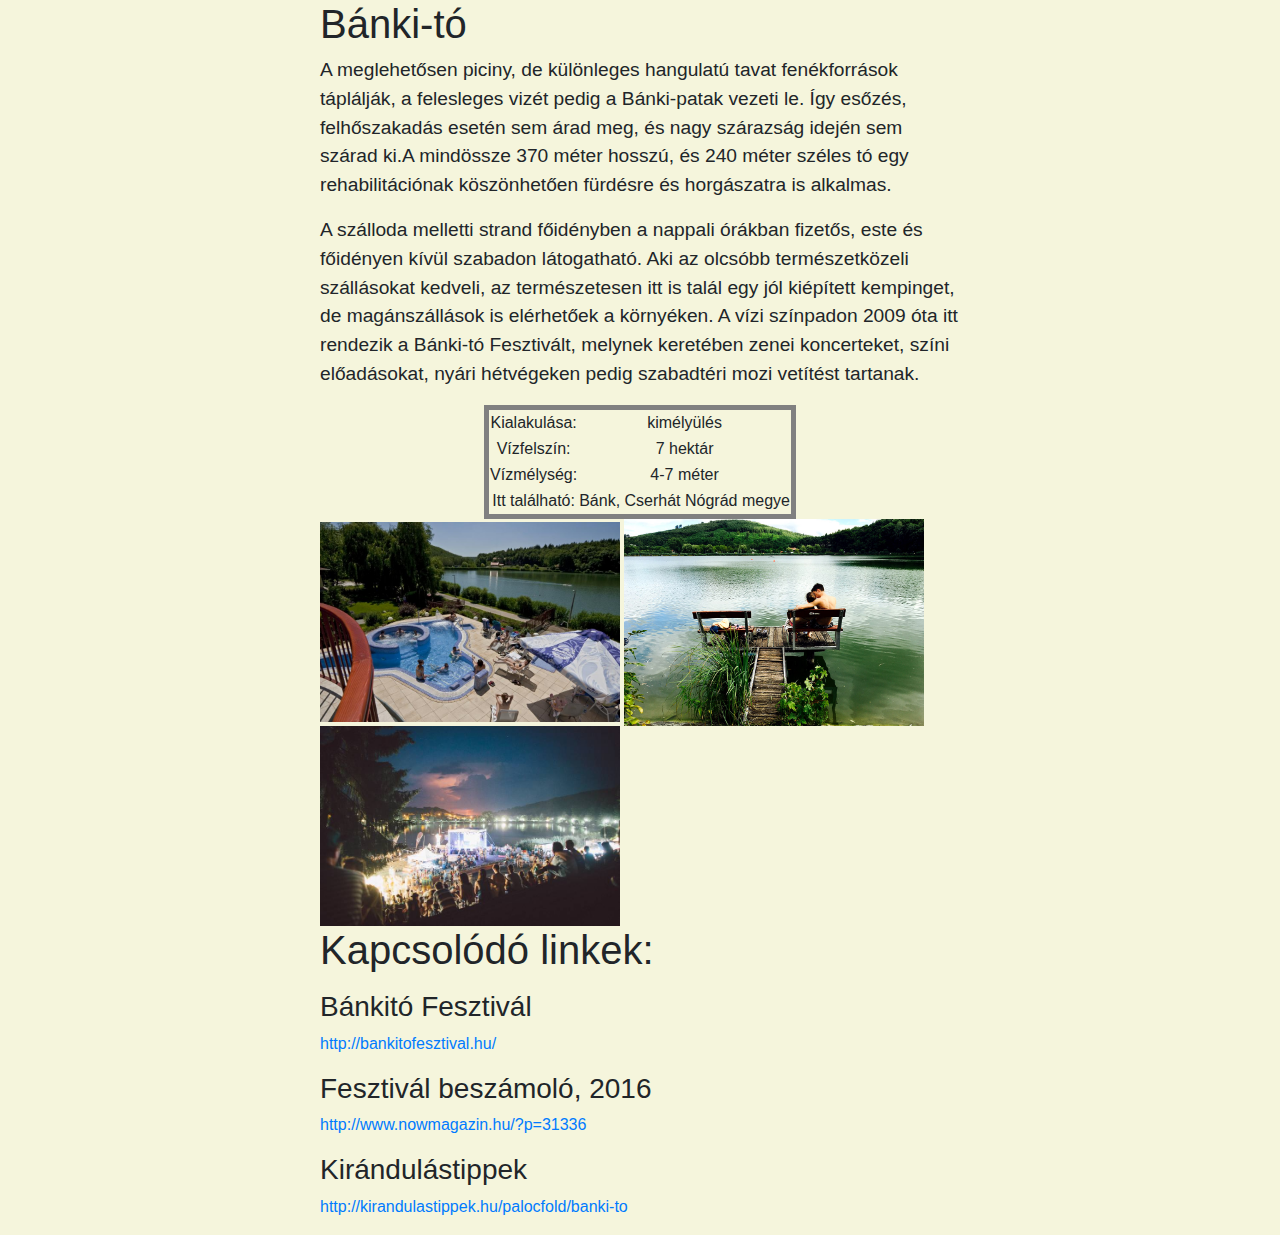
==== banki-to.html @ a47f08eb "banki-to html,css" ====
<!DOCTYPE html>
<html lang="en">
<head>
    <meta charset="UTF-8">
    <meta http-equiv="X-UA-Compatible" content="IE=edge">
    <meta name="viewport" content="width=device-width, initial-scale=1.0">
    <link rel="stylesheet" href="bootstrap.min.css">
    <link rel="stylesheet" href="banki.css">
    <link rel="stylesheet" href="tavacska.css">
    <title>Banki-to</title>
</head>
<body>
    
    <div id="bankiszoveg">
<h1>Bánki-tó</h1>
    <p>
         A meglehetősen piciny, de különleges hangulatú tavat fenékforrások táplálják, a felesleges vizét pedig a Bánki-patak vezeti le. Így esőzés, felhőszakadás esetén sem árad meg, és nagy szárazság idején sem szárad ki.A mindössze 370 méter hosszú, és 240 méter széles tó egy rehabilitációnak köszönhetően fürdésre és horgászatra is alkalmas.
    </p>
        
    <p>
        A szálloda melletti strand főidényben a nappali órákban fizetős, este és főidényen kívül szabadon látogatható. Aki az olcsóbb természetközeli szállásokat kedveli, az természetesen itt is talál egy jól kiépített kempinget, de magánszállások is elérhetőek a környéken. A vízi színpadon 2009 óta itt rendezik a Bánki-tó Fesztivált, melynek keretében zenei koncerteket, színi előadásokat, nyári hétvégeken pedig szabadtéri mozi vetítést tartanak.
    </p>
    </div>
    <section id="fooldal">
        <div id="bankitablazat">
            <table>
                <tr>
                    <td>Kialakulása:</td>
                    <td>kimélyülés</td>
                </tr>
                <tr>
                    <td>Vízfelszín:</td>
                    <td>7 hektár</td>
                </tr>
                <tr>
                    <td>Vízmélység:</td>
                    <td>4-7 méter</td>
                </tr>
                <tr>
                    <td>Itt található:</td>
                    <td>Bánk, Cserhát Nógrád megye</td>
                </tr>
            </table>
        </div>
            <div id="bankikepek">
                <img class="bankiimg" src="banki_to/2.jpg">
                <img class="bankiimg" src="banki_to/4.jpg">
                <img class="bankiimg" src="banki_to/5.jpg">
            </div>


            <div id="bankilinkek">
            <h1>Kapcsolódó linkek:</h1>
                <p><h3>Bánkitó Fesztivál</h3><a href="http://bankitofesztival.hu/">http://bankitofesztival.hu/</a></p>    
                <p><h3>Fesztivál beszámoló, 2016</h3><a href="http://www.nowmagazin.hu/?p=31336 ">http://www.nowmagazin.hu/?p=31336</a></p>
                <p><h3>Kirándulástippek</h3><a href="http://kirandulastippek.hu/palocfold/banki-to">http://kirandulastippek.hu/palocfold/banki-to<a></p>
            </div>
    </section>
    
</body>
</html>
---- banki.css ----
body {
    background-color: black;
}

table {
    border: solid gray 5px;
    text-align: center;
    margin: auto;
}

#bankiszoveg {
    margin: auto;
    width: 50%;
}

.bankiimg {
    width: 300px;
    margin: auto;
}
---- tavacska.css ----
#fooldal {
    margin: auto;
    width: 50%;
}
body {
    background-color: beige;
}

img {
   width: 350px; 
}

p {
font-size: larger;
}
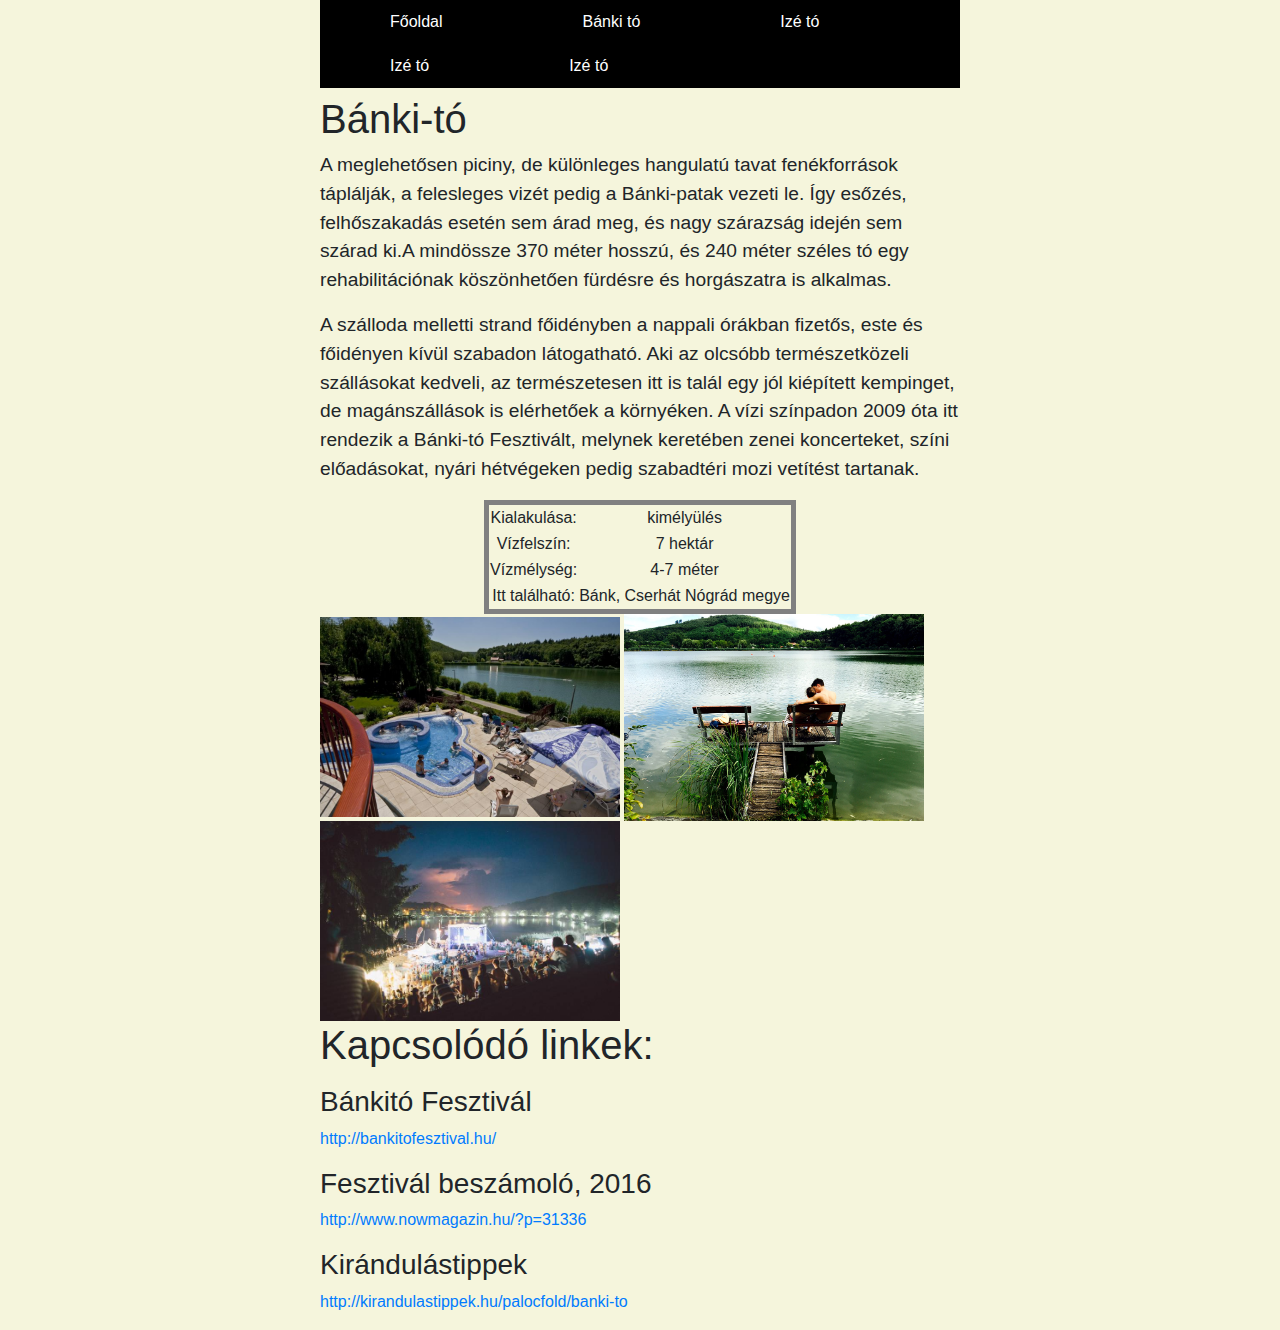
==== commit ededea23: "navbar indexhez meg bankihoz" ====
--- a/banki-to.html
+++ b/banki-to.html
@@ -10,8 +10,17 @@
     <title>Banki-to</title>
 </head>
 <body>
-    
+
     <div id="bankiszoveg">
+        <nav>
+            <ul>
+                <li><a href="index.html">Főoldal</a></li>
+                <li><a href="banki-to.html">Bánki tó</a></li>
+                <li><a href="">Izé tó</a></li>
+                <li><a href="">Izé tó</a></li>
+                <li><a href="">Izé tó</a></li>
+            </ul>
+        </nav>
 <h1>Bánki-tó</h1>
     <p>
          A meglehetősen piciny, de különleges hangulatú tavat fenékforrások táplálják, a felesleges vizét pedig a Bánki-patak vezeti le. Így esőzés, felhőszakadás esetén sem árad meg, és nagy szárazság idején sem szárad ki.A mindössze 370 méter hosszú, és 240 méter széles tó egy rehabilitációnak köszönhetően fürdésre és horgászatra is alkalmas.
--- a/tavacska.css
+++ b/tavacska.css
@@ -12,4 +12,26 @@
 
 p {
 font-size: larger;
+}
+
+ul {
+    display: inline-block;
+    list-style-type: none;
+    margin: 0;
+    padding: 0;
+    background-color: black;
+    width: 100%;
+}
+li {
+    float:left;
+}
+li a {
+    display: block;
+    text-decoration: none;
+    color: white;
+    text-align: center;
+    padding: 10px 70px;
+}
+li a:hover {
+    text-decoration: none;
 }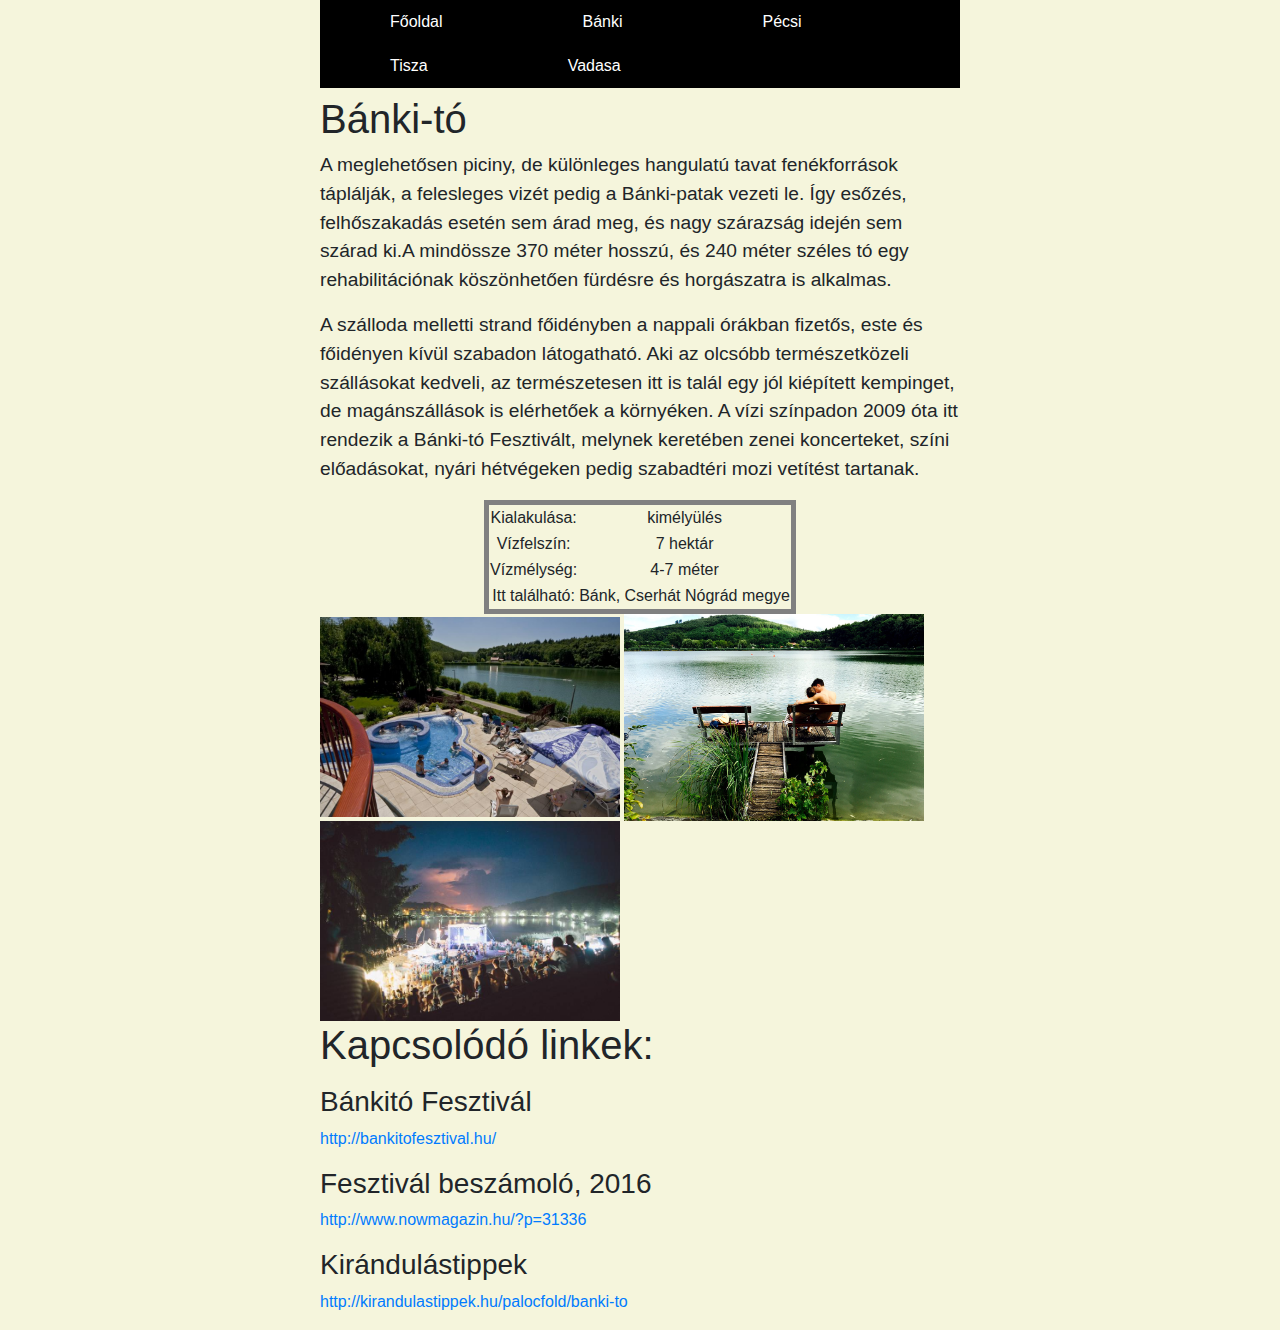
==== commit 9d586901: "navbar fix" ====
--- a/banki-to.html
+++ b/banki-to.html
@@ -15,10 +15,10 @@
         <nav>
             <ul>
                 <li><a href="index.html">Főoldal</a></li>
-                <li><a href="banki-to.html">Bánki tó</a></li>
-                <li><a href="">Izé tó</a></li>
-                <li><a href="">Izé tó</a></li>
-                <li><a href="">Izé tó</a></li>
+                <li><a href="banki-to.html">Bánki</a></li>
+                <li><a href="">Pécsi</a></li>
+                <li><a href="">Tisza</a></li>
+                <li><a href="">Vadasa</a></li>
             </ul>
         </nav>
 <h1>Bánki-tó</h1>
